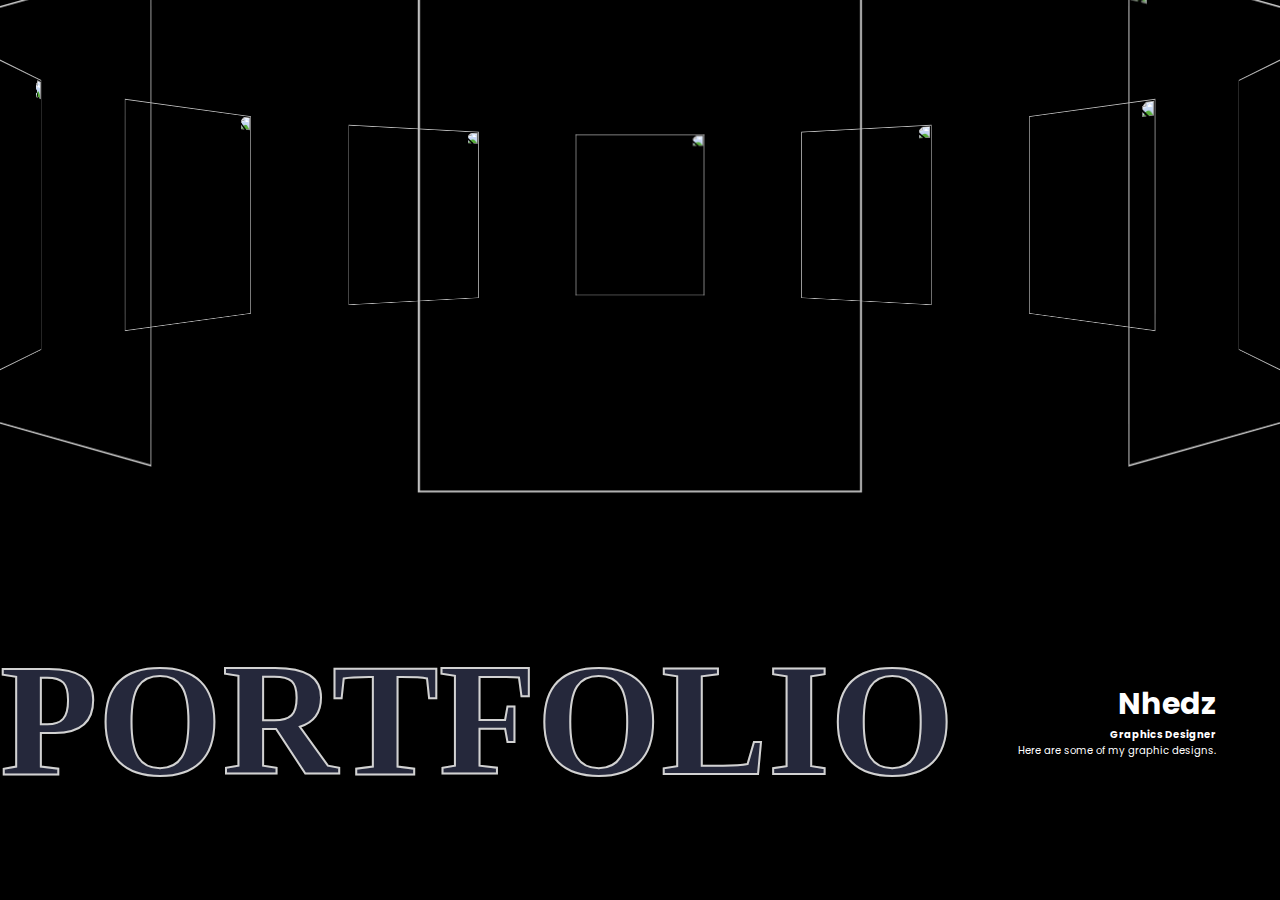
==== portfolio.html @ bda85818 "Add files via upload" ====
<!DOCTYPE html>
<html lang="en">
<head>
    <meta charset="UTF-8">
    <meta name="viewport" content="width=device-width, initial-scale=1.0">
    <title>Document</title>
    <link rel="stylesheet" href="portfolio.css">
    <style>
        
        *{
            margin: 0;
            padding: 0;
            box-sizing: border-box;
        }
        body{
            background-color: #ffffff;
            background-image: 
            repeating-linear-gradient(
                to right, transparent 0 100px,
                #25283b22 100px 101px
            ),
            repeating-linear-gradient(
                to bottom, transparent 0 100px,
                #25283b22 100px 101px
            );
        }
        
        body::before{
            position: absolute;
            width: min(1400px, 90vw);
            top: 10%;
            left: 50%;
            height: 90%;
            transform: translateX(-50%);
            content: '';
            background-image: url(images/bg.png);
            background-size: 100%;
            background-repeat: no-repeat;
            background-position: top center;
            pointer-events: none;
        }
    </style>
    <link rel="stylesheet" href="style.css">
</head>
<body>
    <div class="home">

    <div class="banner">
        <div class="slider" style="--quantity: 10">
            <div class="item" style="--position: 1"><img src="images/1.jpg" alt=""></div>
            <div class="item" style="--position: 2"><img src="images/2.jpg" alt=""></div>
            <div class="item" style="--position: 3"><img src="images/3.jpg" alt=""></div>
            <div class="item" style="--position: 4"><img src="images/4.jpg" alt=""></div>
            <div class="item" style="--position: 5"><img src="images/5.jpg" alt=""></div>
            <div class="item" style="--position: 6"><img src="images/6.jpg" alt=""></div>
            <div class="item" style="--position: 7"><img src="images/7.jpg" alt=""></div>
            <div class="item" style="--position: 8"><img src="images/8.jpg" alt=""></div>
            <div class="item" style="--position: 9"><img src="images/9.jpg" alt=""></div>
            <div class="item" style="--position: 10"><img src="images/10.jpg" alt=""></div>
        </div>
        <div class="content">
            <h1 data-content="PORTFOLIO">
                PORTFOLIO
            </h1>
            <div class="author">
                <h2>Nhedz</h2>
                <p><b>Graphics Designer</b></p>
                <p>
                    Here are some of my graphic designs.
                </p>
            </div>
            <div class="model"></div>
        </div>
    </div>
    
</body>
</html>
---- portfolio.css ----
@import url('https://fonts.cdnfonts.com/css/ica-rubrik-black');
@import url('https://fonts.cdnfonts.com/css/poppins');

.banner{
    width: 100%;
    height: 100vh;
    text-align: center;
    overflow: hidden;
    position: relative;
}
.banner .slider{
    position: absolute;
    width: 200px;
    height: 250px;
    top: 10%;
    left: calc(50% - 100px);
    transform-style: preserve-3d;
    transform: perspective(1000px);
    animation: autoRun 20s linear infinite;
    z-index: 2;
}
@keyframes autoRun{
    from{
        transform: perspective(1000px) rotateX(-16deg) rotateY(0deg);
    }to{
        transform: perspective(1000px) rotateX(-16deg) rotateY(360deg);
    }
}

.banner .slider .item{
    position: absolute;
    inset: 0 0 0 0;
    transform: 
        rotateY(calc( (var(--position) - 1) * (360 / var(--quantity)) * 1deg))
        translateZ(550px);
}
.banner .slider .item img{
    width: 100%;
    height: 100%;
    object-fit: cover;
}
.banner .content{
    position: absolute;
    bottom: 0;
    left: 50%;
    transform: translateX(-50%);
    width: min(1400px, 100vw);
    height: max-content;
    padding-bottom: 100px;
    display: flex;
    flex-wrap: wrap;
    justify-content: space-between;
    align-items: center;
    z-index: 1;
}
.banner .content h1{
    font-family: 'ICA Rubrik';
    font-size: 16em;
    line-height: 1em;
    color: #25283B;
    position: relative;
}
.banner .content h1::after{
    position: absolute;
    inset: 0 0 0 0;
    content: attr(data-content);
    z-index: 2;
    -webkit-text-stroke: 2px #d2d2d2;
    color: transparent;
}
.banner .content .author{
    font-family: Poppins;
    text-align: right;
    max-width: 200px;
}
.banner .content h2{
    font-size: 3em;
}
@media screen and (max-width: 1023px) {
    .banner .slider{
        width: 160px;
        height: 200px;
        left: calc(50% - 80px);
    }
    .banner .slider .item{
        transform: 
            rotateY(calc( (var(--position) - 1) * (360 / var(--quantity)) * 1deg))
            translateZ(300px);
    }
    .banner .content h1{
        text-align: center;
        width: 100%;
        text-shadow: 0 10px 20px #000;
        font-size: 7em;
    }
    .banner .content .author{
        color: #fff;
        padding: 20px;
        text-shadow: 0 10px 20px #000;
        z-index: 2;
        max-width: unset;
        width: 100%;
        text-align: center;
        padding: 0 30px;
    }
}
@media screen and (max-width: 767px) {
    .banner .slider{
        width: 100px;
        height: 150px;
        left: calc(50% - 50px);
    }
    .banner .slider .item{
        transform: 
            rotateY(calc( (var(--position) - 1) * (360 / var(--quantity)) * 1deg))
            translateZ(180px);
    }
    .banner .content h1{
        font-size: 5em;
    }
}
---- style.css ----
@import url('https://fonts.googleapis.com/css2?family=Poppins:wght@100;200;300;400;500;600&display=swap');

*{
    margin: 0;
    padding: 0;
    box-sizing: border-box;
    text-decoration: none;
    border: none;
    outline: none;
    font-family: 'Poppins', sans-serif;
}

html{
    font-size: 62.5%;
}

body{
    width: 100%;
    height: 100vh;
    overflow-x: hidden;
    background-color: rgb(0, 0, 0);
    color: white;
}

header{
    margin-top: 20px;
    position: fixed;
    top: 0;
    left: 0;
    width: 100%;
    padding: 1rem 9%;
    background-color: transparent;
    filter: drop-shadow(10px);
    display: flex;
    justify-content: space-between;
    align-items: center;
    z-index: 100;
}

.logo{
    font-size: 3rem;
    color: red;
    font-weight: 800;
    cursor: pointer;
    transition: 0.5s ease;
}

.logo:hover{
    transform: scale(1.1);
}

nav a{
    font-size: 1.8rem;
    color: white;
    margin-left: 4rem;
    font-weight: 500;
    transition: 0.3s ease;
    border-bottom: 3px solid transparent;
}

nav a:hover,
nav a.active{
    color: red;
    border-bottom: 3px solid red;
}

@media(max-width:995px){
    nav{
        position: absolute;
        display: none;
        top: 0;
        right: 0;
        width: 40%;
        border-left: 3px solid red;
        border-bottom: 3px solid red;
        border-bottom-left-radius: 2rem;
        padding: 1rem solid;
        background-color: #161616;
        border-top: 0.1rem solid rgba(0,0,0,0.1);
    }

    nav.active{
        display: block;
    }

    nav a{
        display: block;
        font-size: 2rem;
        margin: 3rem 0;
    }

    nav a:hover,
    nav a.active{
        padding: 1rem;
        border-radius: 0.5rem;
        border-bottom: 0.5rem solid #b74b4b;
    }
}

section{
    min-height: 100vh;
    padding: 5rem 9% 5rem;
}

.home{
    display: flex;
    justify-content: center;
    align-items: center;
    gap: 8rem;
    background-color: black;
}

.home .home-content h1{
    font-size: 6rem;
    font-weight: 700;
    line-height: 1.3;
}

span{
    color: red;
}

.home-content h3{
    font-size: 4rem;
    margin-bottom: 1rem;
    font-weight: 700;
}

.home-content p{
    font-size: 1.6rem;
}

.home-img{
    border-radius: 50%;
}

.home-img img{
    position: relative;
    width: 32vw;
    border-radius: 50%;
    box-shadow: 0 0 25px solid red;
    cursor: pointer;
    transition: 0.2s linear;
}

.home-img img:hover{
    font-size: 1.8rem;
    font-weight: 500;
}

.social-icons a{
    display: inline-flex;
    justify-content: center;
    align-items: center;
    width: 4rem;
    height: 4rem;
    background-color: transparent;
    border: 0.2rem solid red;
    font-size: 2rem;
    border-radius: 50%;
    margin: 3rem 1.5rem 3rem 0;
    transition: 0.3s ease;
    color: red;
}

.social-icons a:hover{
    color: black;
    transform: scale(1.3) translateY(-5px);
    background-color: red;
    box-shadow: 0  0 25px red;
}

.btn{
    display: inline-block;
    padding: 1rem 2.8rem;
    background-color: black;
    border-radius: 4rem;
    font-size: 1.6rem;
    color: red;
    letter-spacing: 0.3rem;
    font-weight: 600;
    border: 2px solid red;
    transition: 0.3s ease;
    cursor: pointer;
}

.btn:hover{
    transform: scale3d(1.03);
    background-color: red;
    color: black;
    box-shadow: 0 0 25px red;
}

.typing-text{
    font-size: 34px;
    font-weight: 600;
    min-width: 280px;
}

.typing-text span{
    position: relative;
}

.typing-text span::before{
    content: "software Developer";
    color: red;
    animation: words 20s infinite;
}

.typing-text span::after{
    content: "";
    background-color: rgb(0, 0, 0);
    position: absolute;
    width: calc(100% + 8px);
    height: 100%;
    border-left: 3px solid black;
    right: -8;
    animation: cursor 0.6s infinite;
}

@keyframes cursor{
    to{
        border-left: 3px solid red;
    }
}

@keyframes words{
    0%, 20%{
        content: "Editor";
    }
    21%, 40%{
        content: "Graphics Designer";
    }
    41%, 60%{
        content: "Web Designer";
    }
    61%, 80%{
        content: "Student";
    }
    81%, 100%{
        content: "Game Developer";
    }
}

@media (max-width: 1000px){
    .home{
        gap: 4rem;
    }
}

@media(max-width:995px){
    .home{
        flex-direction: column;
        margin: 5rem 4rem;
    }

    .home .home-content h3{
        font-size: 2.5rem;
    }

    .home-content h1{
        font-size: 5rem;
    }

    .home-img img{
        width: 70vw;
        margin-top: 4rem;
    }
}
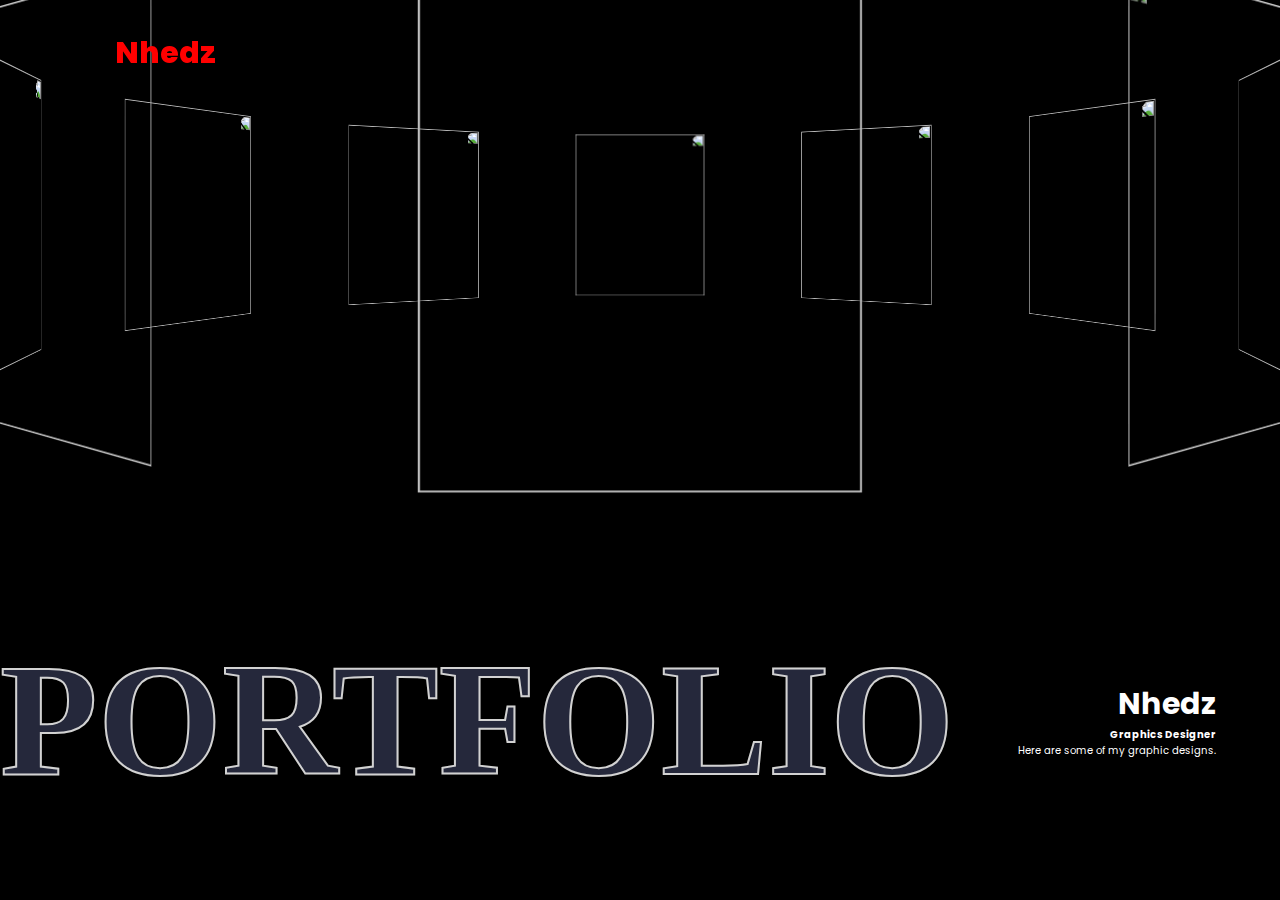
==== commit 0c959787: "Update portfolio.html" ====
--- a/portfolio.html
+++ b/portfolio.html
@@ -43,6 +43,9 @@
     <link rel="stylesheet" href="style.css">
 </head>
 <body>
+    <header>
+        <a href="Portfolio/N logo.png" class="logo">Nhedz</a>
+    </header>
     <div class="home">
 
     <div class="banner">
@@ -74,4 +77,4 @@
     </div>
     
 </body>
-</html>+</html>
